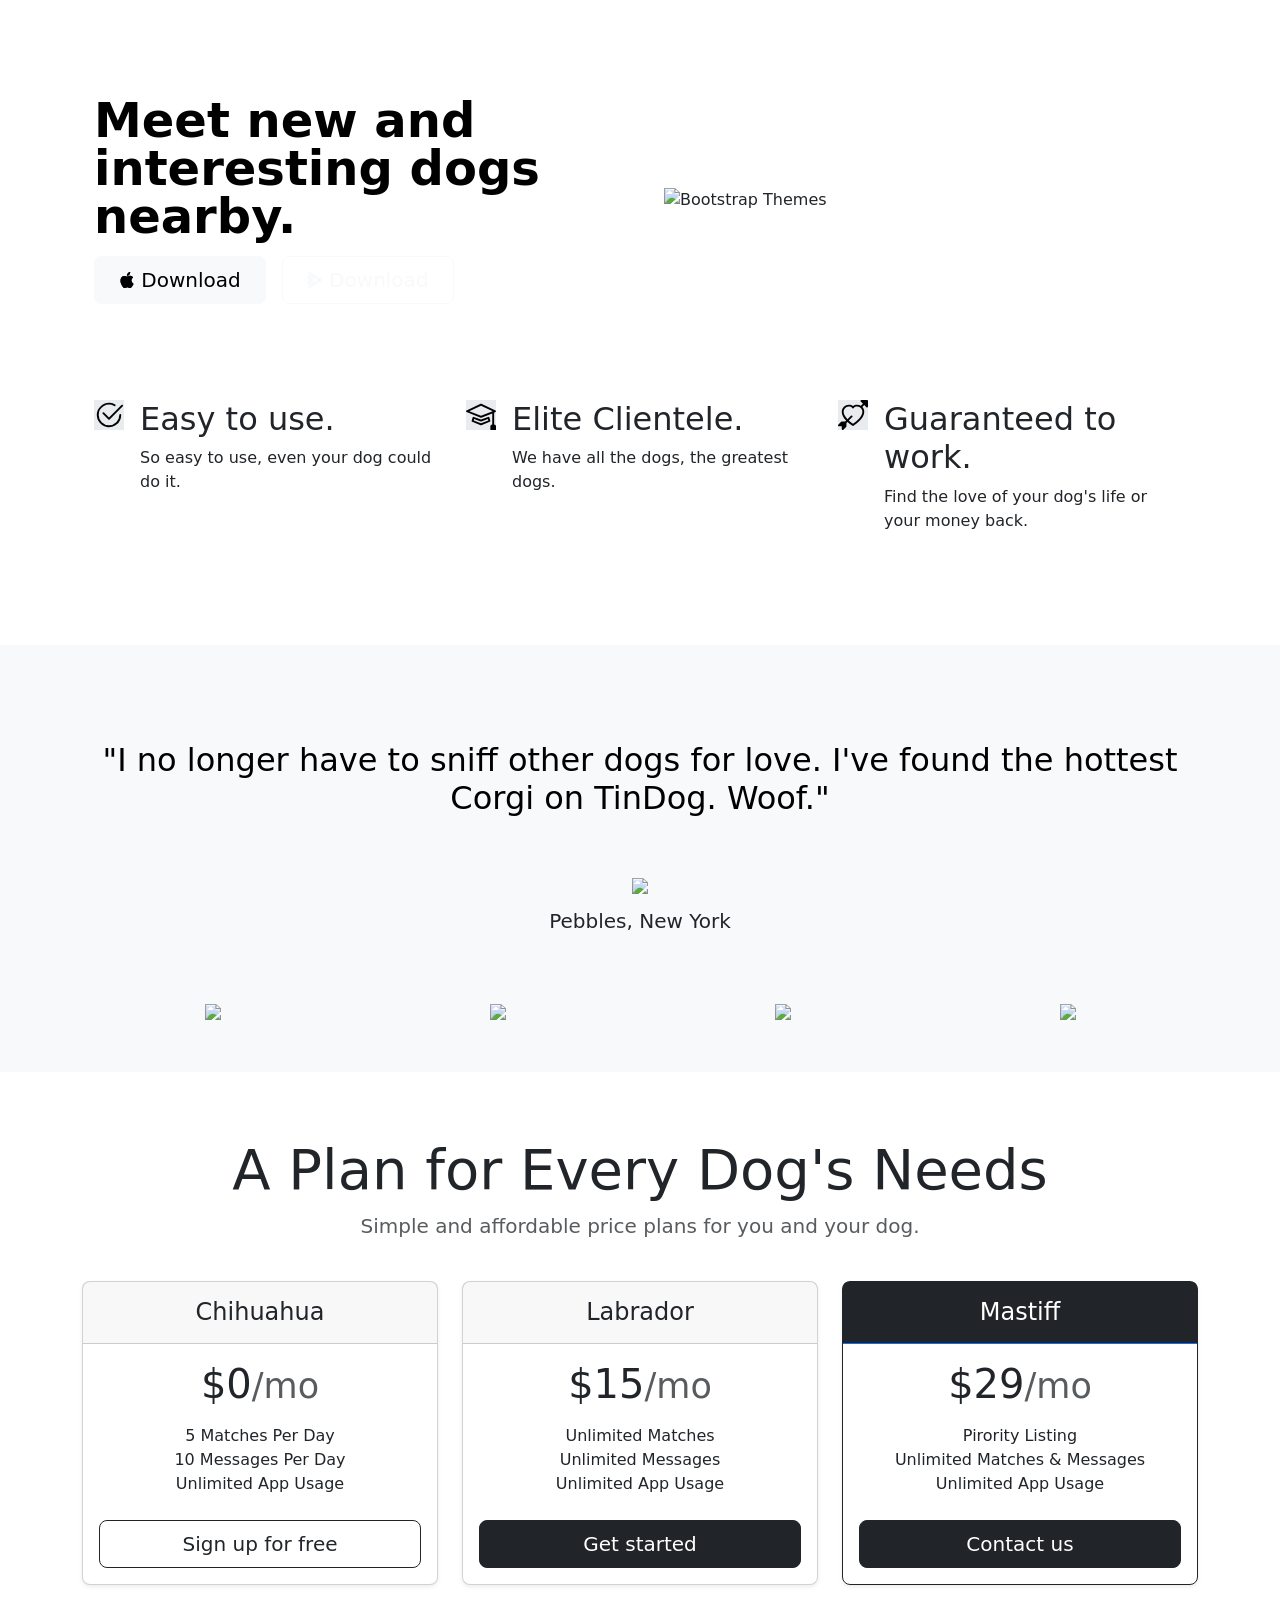
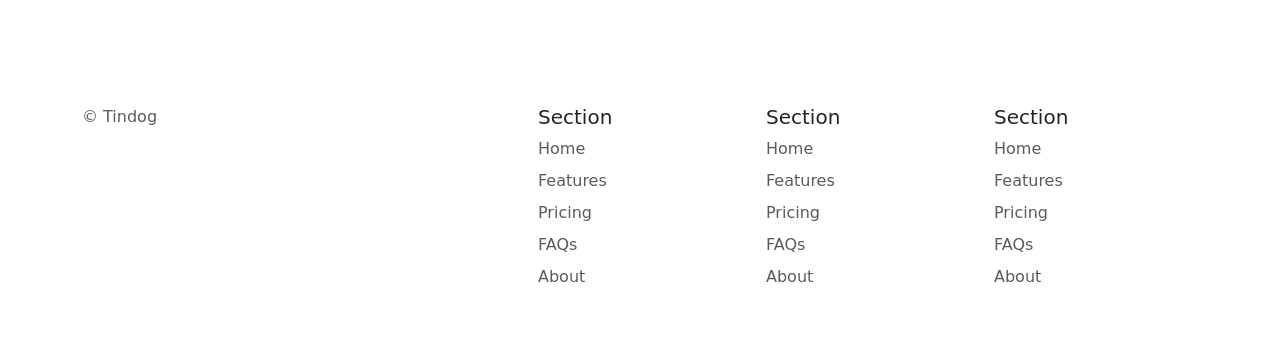
==== index.html @ 873f4114 "Add files via upload" ====
<!DOCTYPE html>
<html lang="en">

<head>
  <meta charset="UTF-8">
  <meta name="viewport" content="width=device-width, initial-scale=1.0">
  <title>TinDog</title>
  <link href="https://cdn.jsdelivr.net/npm/bootstrap@5.3.0-alpha3/dist/css/bootstrap.min.css" rel="stylesheet" integrity="sha384-KK94CHFLLe+nY2dmCWGMq91rCGa5gtU4mk92HdvYe+M/SXH301p5ILy+dN9+nJOZ" crossorigin="anonymous">
  <link rel="stylesheet" href="./css/style.css">
</head>

<body>

  <!-- Title -->
  <section id="title" class="gradient-background">
    <div class="container col-xxl-8 px-4 pt-5">
      <div class="row flex-lg-row-reverse align-items-center g-5 pt-5">
        <div class="col-10 col-sm-8 col-lg-6">
          <img src="./images/iphone.png" class="d-block mx-lg-auto img-fluid" alt="Bootstrap Themes" height="200" loading="lazy">
        </div>
        <div class="col-lg-6">
          <h1 class="display-5 fw-bold text-body-emphasis lh-1 mb-3">Meet new and interesting dogs nearby.</h1>
          <div class="d-grid gap-2 d-md-flex justify-content-md-start">
            <button type="button" class="btn btn-light btn-lg px-4 me-md-2" fdprocessedid="2ok65l"><svg xmlns="http://www.w3.org/2000/svg" width="16" height="16" fill="currentColor" class="bi bi-apple mb-1" viewBox="0 0 16 16">
              <path d="M11.182.008C11.148-.03 9.923.023 8.857 1.18c-1.066 1.156-.902 2.482-.878 2.516.024.034 1.52.087 2.475-1.258.955-1.345.762-2.391.728-2.43Zm3.314 11.733c-.048-.096-2.325-1.234-2.113-3.422.212-2.189 1.675-2.789 1.698-2.854.023-.065-.597-.79-1.254-1.157a3.692 3.692 0 0 0-1.563-.434c-.108-.003-.483-.095-1.254.116-.508.139-1.653.589-1.968.607-.316.018-1.256-.522-2.267-.665-.647-.125-1.333.131-1.824.328-.49.196-1.422.754-2.074 2.237-.652 1.482-.311 3.83-.067 4.56.244.729.625 1.924 1.273 2.796.576.984 1.34 1.667 1.659 1.899.319.232 1.219.386 1.843.067.502-.308 1.408-.485 1.766-.472.357.013 1.061.154 1.782.539.571.197 1.111.115 1.652-.105.541-.221 1.324-1.059 2.238-2.758.347-.79.505-1.217.473-1.282Z" />
              <path d="M11.182.008C11.148-.03 9.923.023 8.857 1.18c-1.066 1.156-.902 2.482-.878 2.516.024.034 1.52.087 2.475-1.258.955-1.345.762-2.391.728-2.43Zm3.314 11.733c-.048-.096-2.325-1.234-2.113-3.422.212-2.189 1.675-2.789 1.698-2.854.023-.065-.597-.79-1.254-1.157a3.692 3.692 0 0 0-1.563-.434c-.108-.003-.483-.095-1.254.116-.508.139-1.653.589-1.968.607-.316.018-1.256-.522-2.267-.665-.647-.125-1.333.131-1.824.328-.49.196-1.422.754-2.074 2.237-.652 1.482-.311 3.83-.067 4.56.244.729.625 1.924 1.273 2.796.576.984 1.34 1.667 1.659 1.899.319.232 1.219.386 1.843.067.502-.308 1.408-.485 1.766-.472.357.013 1.061.154 1.782.539.571.197 1.111.115 1.652-.105.541-.221 1.324-1.059 2.238-2.758.347-.79.505-1.217.473-1.282Z" /></svg>
              Download
            </button>
            <button type="button" class="btn btn-outline-light btn-lg px-4" fdprocessedid="tsfkiq">
                <svg xmlns="http://www.w3.org/2000/svg" width="16" height="16" fill="currentColor" class="bi bi-google-play mb-1" viewBox="0 0 16 16">
                <path d="M14.222 9.374c1.037-.61 1.037-2.137 0-2.748L11.528 5.04 8.32 8l3.207 2.96 2.694-1.586Zm-3.595 2.116L7.583 8.68 1.03 14.73c.201 1.029 1.36 1.61 2.303 1.055l7.294-4.295ZM1 13.396V2.603L6.846 8 1 13.396ZM1.03 1.27l6.553 6.05 3.044-2.81L3.333.215C2.39-.341 1.231.24 1.03 1.27Z" />
                </svg>
              Download
            </button>
          </div>
        </div>
      </div>
    </div>
  </section>


  <!-- Features -->
  <section id="features">
    <div class="container px-4 py-5" id="hanging-icons">
      <div class="row g-4 py-5 row-cols-1 row-cols-lg-3">
        <div class="col d-flex align-items-start">
          <div class="icon-square text-body-emphasis bg-body-secondary d-inline-flex align-items-center justify-content-center fs-4 flex-shrink-0 me-3">
            <svg xmlns="http://www.w3.org/2000/svg" height="30" fill="currentColor" class="bi bi-check2-circle" viewBox="0 0 16 16">
                <path d="M2.5 8a5.5 5.5 0 0 1 8.25-4.764.5.5 0 0 0 .5-.866A6.5 6.5 0 1 0 14.5 8a.5.5 0 0 0-1 0 5.5 5.5 0 1 1-11 0z" />
                <path d="M15.354 3.354a.5.5 0 0 0-.708-.708L8 9.293 5.354 6.646a.5.5 0 1 0-.708.708l3 3a.5.5 0 0 0 .708 0l7-7z" />
            </svg>
          </div>
          <div>
            <h3 class="fs-2">Easy to use.</h3>
            <p>So easy to use, even your dog could do it.</p>
          </div>
        </div>
        <div class="col d-flex align-items-start">
          <div class="icon-square text-body-emphasis bg-body-secondary d-inline-flex align-items-center justify-content-center fs-4 flex-shrink-0 me-3">
            <svg xmlns="http://www.w3.org/2000/svg" height="30" fill="currentColor" class="bi bi-mortarboard" viewBox="0 0 16 16">
              <path d="M8.211 2.047a.5.5 0 0 0-.422 0l-7.5 3.5a.5.5 0 0 0 .025.917l7.5 3a.5.5 0 0 0 .372 0L14 7.14V13a1 1 0 0 0-1 1v2h3v-2a1 1 0 0 0-1-1V6.739l.686-.275a.5.5 0 0 0 .025-.917l-7.5-3.5ZM8 8.46 1.758 5.965 8 3.052l6.242 2.913L8 8.46Z"/>
              <path d="M4.176 9.032a.5.5 0 0 0-.656.327l-.5 1.7a.5.5 0 0 0 .294.605l4.5 1.8a.5.5 0 0 0 .372 0l4.5-1.8a.5.5 0 0 0 .294-.605l-.5-1.7a.5.5 0 0 0-.656-.327L8 10.466 4.176 9.032Zm-.068 1.873.22-.748 3.496 1.311a.5.5 0 0 0 .352 0l3.496-1.311.22.748L8 12.46l-3.892-1.556Z"/>
            </svg>
          </div>
          <div>
            <h3 class="fs-2">Elite Clientele.</h3>
            <p>We have all the dogs, the greatest dogs.</p>
          </div>
        </div>
        <div class="col d-flex align-items-start">
          <div class="icon-square text-body-emphasis bg-body-secondary d-inline-flex align-items-center justify-content-center fs-4 flex-shrink-0 me-3">
            <svg xmlns="http://www.w3.org/2000/svg" height="30" fill="currentColor" class="bi bi-arrow-through-heart" viewBox="0 0 16 16">
              <path fill-rule="evenodd" d="M2.854 15.854A.5.5 0 0 1 2 15.5V14H.5a.5.5 0 0 1-.354-.854l1.5-1.5A.5.5 0 0 1 2 11.5h1.793l.53-.53c-.771-.802-1.328-1.58-1.704-2.32-.798-1.575-.775-2.996-.213-4.092C3.426 2.565 6.18 1.809 8 3.233c1.25-.98 2.944-.928 4.212-.152L13.292 2 12.147.854A.5.5 0 0 1 12.5 0h3a.5.5 0 0 1 .5.5v3a.5.5 0 0 1-.854.354L14 2.707l-1.006 1.006c.236.248.44.531.6.845.562 1.096.585 2.517-.213 4.092-.793 1.563-2.395 3.288-5.105 5.08L8 13.912l-.276-.182a21.86 21.86 0 0 1-2.685-2.062l-.539.54V14a.5.5 0 0 1-.146.354l-1.5 1.5Zm2.893-4.894A20.419 20.419 0 0 0 8 12.71c2.456-1.666 3.827-3.207 4.489-4.512.679-1.34.607-2.42.215-3.185-.817-1.595-3.087-2.054-4.346-.761L8 4.62l-.358-.368c-1.259-1.293-3.53-.834-4.346.761-.392.766-.464 1.845.215 3.185.323.636.815 1.33 1.519 2.065l1.866-1.867a.5.5 0 1 1 .708.708L5.747 10.96Z" />
            </svg>
          </div>
          <div>
            <h3 class="fs-2">Guaranteed to work.</h3>
            <p>Find the love of your dog's life or your money back.</p>
          </div>
        </div>
      </div>
    </div>
  </section>


  <!-- Testimonial -->
  <section id="testimonial">
    <div class="p-5 text-center bg-body-tertiary">
      <div class="container py-5">
        <h2 class="text-body-emphasis pb-5">"I no longer have to sniff other dogs for love. I've found the hottest Corgi on TinDog. Woof."</h2>
        <img src="./images/dog-img.jpg" class="profile-img">
        <p class="col-lg-8 mx-auto lead pt-2">
          Pebbles, New York
        </p>
      </div>
      <div class="container">
        <div class="row">
          <div class="col-lg-3 col-sm-12">
            <img src="./images/techcrunch.png" height="30">
          </div>
          <div class="col-lg-3 col-sm-12">
            <img src="./images/mashable.png" height="30">
          </div>
          <div class="col-lg-3 col-sm-12">
            <img src="./images/bizinsider.png" height="30">
          </div>
          <div class="col-lg-3 col-sm-12">
            <img src="./images/tnw.png" height="30">
          </div>
        </div>
      </div>
    </div>
  </section>


  <!-- Pricing -->
  <section id="pricing">
    <div class="container pt-5">
      <header>
        <div class="pricing-header p-3 pb-md-4 mx-auto text-center">
          <h1 class="display-4 fw-normal">A Plan for Every Dog's Needs</h1>
          <p class="fs-5 text-body-secondary">Simple and affordable price plans for you and your dog.</p>
        </div>
      </header>
    
      <main>
        <div class="row row-cols-1 row-cols-md-3 mb-3 text-center">
          <div class="col">
            <div class="card mb-4 rounded-3 shadow-sm">
              <div class="card-header py-3">
                <h4 class="my-0 fw-normal">Chihuahua</h4>
              </div>
              <div class="card-body">
                <h1 class="card-title pricing-card-title">$0<small class="text-body-secondary fw-light">/mo</small></h1>
                <ul class="list-unstyled mt-3 mb-4">
                  <li>5 Matches Per Day</li>
                  <li>10 Messages Per Day</li>
                  <li>Unlimited App Usage</li>
                </ul>
                <button type="button" class="w-100 btn btn-lg btn-outline-dark">Sign up for free</button>
              </div>
            </div>
          </div>
          <div class="col">
            <div class="card mb-4 rounded-3 shadow-sm">
              <div class="card-header py-3">
                <h4 class="my-0 fw-normal">Labrador</h4>
              </div>
              <div class="card-body">
                <h1 class="card-title pricing-card-title">$15<small class="text-body-secondary fw-light">/mo</small></h1>
                <ul class="list-unstyled mt-3 mb-4">
                  <li>Unlimited Matches</li>
                  <li>Unlimited Messages</li>
                  <li>Unlimited App Usage</li>
                </ul>
                <button type="button" class="w-100 btn btn-lg btn-dark">Get started</button>
              </div>
            </div>
          </div>
          <div class="col">
            <div class="card mb-4 rounded-3 shadow-sm border-dark">
              <div class="card-header py-3 text-bg-dark border-primary">
                <h4 class="my-0 fw-normal">Mastiff</h4>
              </div>
              <div class="card-body">
                <h1 class="card-title pricing-card-title">$29<small class="text-body-secondary fw-light">/mo</small></h1>
                <ul class="list-unstyled mt-3 mb-4">
                  <li>Pirority Listing</li>
                  <li>Unlimited Matches & Messages</li>
                  <li>Unlimited App Usage</li>
                </ul>
                <button type="button" class="w-100 btn btn-lg btn-dark">Contact us</button>
              </div>
            </div>
          </div>
        </div>
      </main>
    </div>
  </section>


  <!-- Footer -->
  <section id="footer" class="gradient-background">
    <div class="container">
      <footer class="row row-cols-1 row-cols-sm-2 row-cols-md-5 py-5 mt-5">
        <div class="col mb-3">
          <p class="text-body-secondary">© Tindog</p>
        </div>
    
        <div class="col mb-3">
    
        </div>
    
        <div class="col mb-3">
          <h5>Section</h5>
          <ul class="nav flex-column">
            <li class="nav-item mb-2"><a href="#" class="nav-link p-0 text-body-secondary">Home</a></li>
            <li class="nav-item mb-2"><a href="#" class="nav-link p-0 text-body-secondary">Features</a></li>
            <li class="nav-item mb-2"><a href="#" class="nav-link p-0 text-body-secondary">Pricing</a></li>
            <li class="nav-item mb-2"><a href="#" class="nav-link p-0 text-body-secondary">FAQs</a></li>
            <li class="nav-item mb-2"><a href="#" class="nav-link p-0 text-body-secondary">About</a></li>
          </ul>
        </div>
    
        <div class="col mb-3">
          <h5>Section</h5>
          <ul class="nav flex-column">
            <li class="nav-item mb-2"><a href="#" class="nav-link p-0 text-body-secondary">Home</a></li>
            <li class="nav-item mb-2"><a href="#" class="nav-link p-0 text-body-secondary">Features</a></li>
            <li class="nav-item mb-2"><a href="#" class="nav-link p-0 text-body-secondary">Pricing</a></li>
            <li class="nav-item mb-2"><a href="#" class="nav-link p-0 text-body-secondary">FAQs</a></li>
            <li class="nav-item mb-2"><a href="#" class="nav-link p-0 text-body-secondary">About</a></li>
          </ul>
        </div>
    
        <div class="col mb-3">
          <h5>Section</h5>
          <ul class="nav flex-column">
            <li class="nav-item mb-2"><a href="#" class="nav-link p-0 text-body-secondary">Home</a></li>
            <li class="nav-item mb-2"><a href="#" class="nav-link p-0 text-body-secondary">Features</a></li>
            <li class="nav-item mb-2"><a href="#" class="nav-link p-0 text-body-secondary">Pricing</a></li>
            <li class="nav-item mb-2"><a href="#" class="nav-link p-0 text-body-secondary">FAQs</a></li>
            <li class="nav-item mb-2"><a href="#" class="nav-link p-0 text-body-secondary">About</a></li>
          </ul>
        </div>
      </footer>
    </div>
  </section>


  <script src="https://cdn.jsdelivr.net/npm/bootstrap@5.3.0-alpha3/dist/js/bootstrap.bundle.min.js" integrity="sha384-ENjdO4Dr2bkBIFxQpeoTz1HIcje39Wm4jDKdf19U8gI4ddQ3GYNS7NTKfAdVQSZe" crossorigin="anonymous"></script>
</body>

</html>
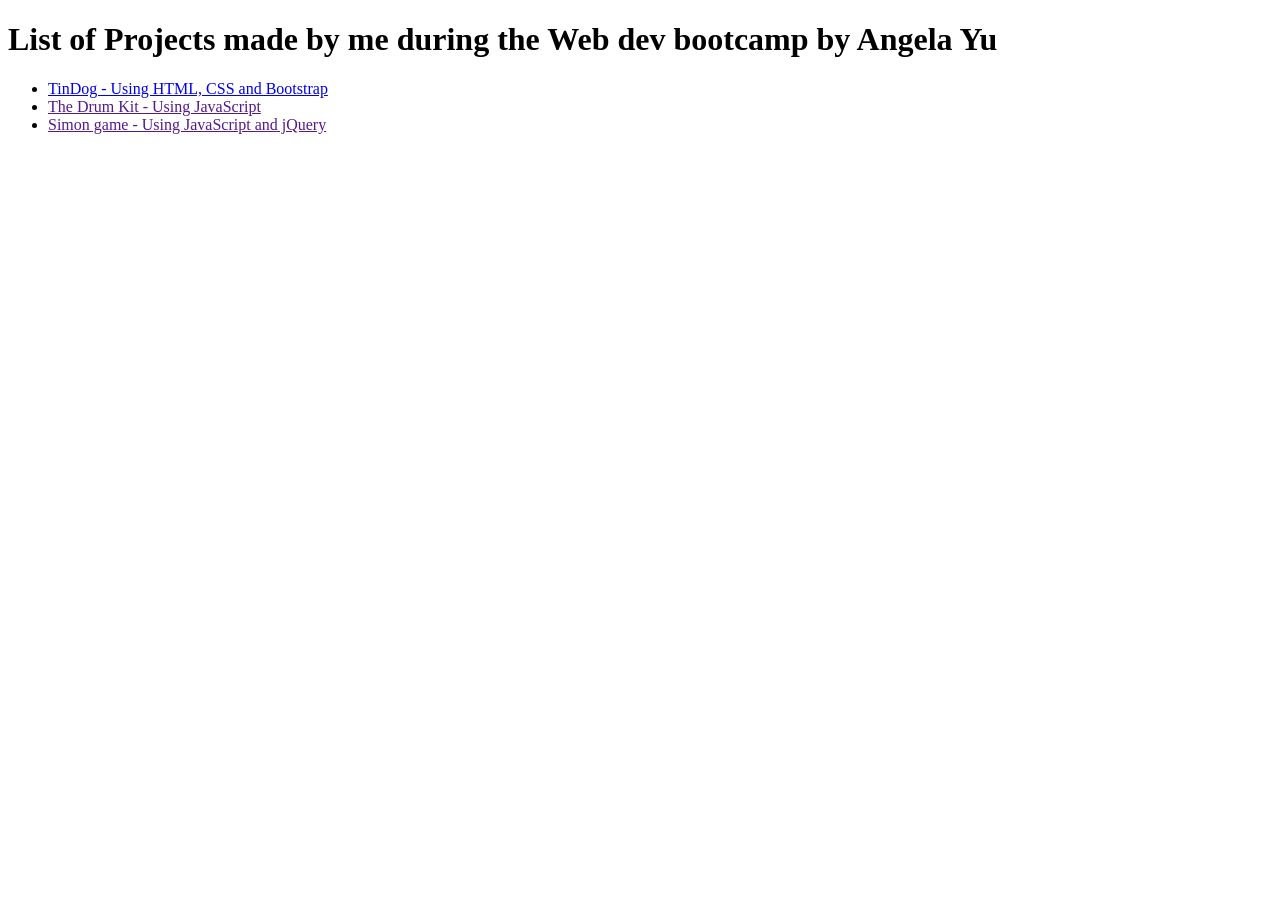
==== commit 218411be: "made a index page for the projects" ====
--- a/index.html
+++ b/index.html
@@ -1,234 +1,18 @@
 <!DOCTYPE html>
 <html lang="en">
-
 <head>
-  <meta charset="UTF-8">
-  <meta name="viewport" content="width=device-width, initial-scale=1.0">
-  <title>TinDog</title>
-  <link href="https://cdn.jsdelivr.net/npm/bootstrap@5.3.0-alpha3/dist/css/bootstrap.min.css" rel="stylesheet" integrity="sha384-KK94CHFLLe+nY2dmCWGMq91rCGa5gtU4mk92HdvYe+M/SXH301p5ILy+dN9+nJOZ" crossorigin="anonymous">
-  <link rel="stylesheet" href="./css/style.css">
+    <meta charset="UTF-8">
+    <meta http-equiv="X-UA-Compatible" content="IE=edge">
+    <meta name="viewport" content="width=device-width, initial-scale=1.0">
+    <title>My Projects</title>
+    <link rel="stylesheet" href="./style.css">
 </head>
-
 <body>
-
-  <!-- Title -->
-  <section id="title" class="gradient-background">
-    <div class="container col-xxl-8 px-4 pt-5">
-      <div class="row flex-lg-row-reverse align-items-center g-5 pt-5">
-        <div class="col-10 col-sm-8 col-lg-6">
-          <img src="./images/iphone.png" class="d-block mx-lg-auto img-fluid" alt="Bootstrap Themes" height="200" loading="lazy">
-        </div>
-        <div class="col-lg-6">
-          <h1 class="display-5 fw-bold text-body-emphasis lh-1 mb-3">Meet new and interesting dogs nearby.</h1>
-          <div class="d-grid gap-2 d-md-flex justify-content-md-start">
-            <button type="button" class="btn btn-light btn-lg px-4 me-md-2" fdprocessedid="2ok65l"><svg xmlns="http://www.w3.org/2000/svg" width="16" height="16" fill="currentColor" class="bi bi-apple mb-1" viewBox="0 0 16 16">
-              <path d="M11.182.008C11.148-.03 9.923.023 8.857 1.18c-1.066 1.156-.902 2.482-.878 2.516.024.034 1.52.087 2.475-1.258.955-1.345.762-2.391.728-2.43Zm3.314 11.733c-.048-.096-2.325-1.234-2.113-3.422.212-2.189 1.675-2.789 1.698-2.854.023-.065-.597-.79-1.254-1.157a3.692 3.692 0 0 0-1.563-.434c-.108-.003-.483-.095-1.254.116-.508.139-1.653.589-1.968.607-.316.018-1.256-.522-2.267-.665-.647-.125-1.333.131-1.824.328-.49.196-1.422.754-2.074 2.237-.652 1.482-.311 3.83-.067 4.56.244.729.625 1.924 1.273 2.796.576.984 1.34 1.667 1.659 1.899.319.232 1.219.386 1.843.067.502-.308 1.408-.485 1.766-.472.357.013 1.061.154 1.782.539.571.197 1.111.115 1.652-.105.541-.221 1.324-1.059 2.238-2.758.347-.79.505-1.217.473-1.282Z" />
-              <path d="M11.182.008C11.148-.03 9.923.023 8.857 1.18c-1.066 1.156-.902 2.482-.878 2.516.024.034 1.52.087 2.475-1.258.955-1.345.762-2.391.728-2.43Zm3.314 11.733c-.048-.096-2.325-1.234-2.113-3.422.212-2.189 1.675-2.789 1.698-2.854.023-.065-.597-.79-1.254-1.157a3.692 3.692 0 0 0-1.563-.434c-.108-.003-.483-.095-1.254.116-.508.139-1.653.589-1.968.607-.316.018-1.256-.522-2.267-.665-.647-.125-1.333.131-1.824.328-.49.196-1.422.754-2.074 2.237-.652 1.482-.311 3.83-.067 4.56.244.729.625 1.924 1.273 2.796.576.984 1.34 1.667 1.659 1.899.319.232 1.219.386 1.843.067.502-.308 1.408-.485 1.766-.472.357.013 1.061.154 1.782.539.571.197 1.111.115 1.652-.105.541-.221 1.324-1.059 2.238-2.758.347-.79.505-1.217.473-1.282Z" /></svg>
-              Download
-            </button>
-            <button type="button" class="btn btn-outline-light btn-lg px-4" fdprocessedid="tsfkiq">
-                <svg xmlns="http://www.w3.org/2000/svg" width="16" height="16" fill="currentColor" class="bi bi-google-play mb-1" viewBox="0 0 16 16">
-                <path d="M14.222 9.374c1.037-.61 1.037-2.137 0-2.748L11.528 5.04 8.32 8l3.207 2.96 2.694-1.586Zm-3.595 2.116L7.583 8.68 1.03 14.73c.201 1.029 1.36 1.61 2.303 1.055l7.294-4.295ZM1 13.396V2.603L6.846 8 1 13.396ZM1.03 1.27l6.553 6.05 3.044-2.81L3.333.215C2.39-.341 1.231.24 1.03 1.27Z" />
-                </svg>
-              Download
-            </button>
-          </div>
-        </div>
-      </div>
-    </div>
-  </section>
-
-
-  <!-- Features -->
-  <section id="features">
-    <div class="container px-4 py-5" id="hanging-icons">
-      <div class="row g-4 py-5 row-cols-1 row-cols-lg-3">
-        <div class="col d-flex align-items-start">
-          <div class="icon-square text-body-emphasis bg-body-secondary d-inline-flex align-items-center justify-content-center fs-4 flex-shrink-0 me-3">
-            <svg xmlns="http://www.w3.org/2000/svg" height="30" fill="currentColor" class="bi bi-check2-circle" viewBox="0 0 16 16">
-                <path d="M2.5 8a5.5 5.5 0 0 1 8.25-4.764.5.5 0 0 0 .5-.866A6.5 6.5 0 1 0 14.5 8a.5.5 0 0 0-1 0 5.5 5.5 0 1 1-11 0z" />
-                <path d="M15.354 3.354a.5.5 0 0 0-.708-.708L8 9.293 5.354 6.646a.5.5 0 1 0-.708.708l3 3a.5.5 0 0 0 .708 0l7-7z" />
-            </svg>
-          </div>
-          <div>
-            <h3 class="fs-2">Easy to use.</h3>
-            <p>So easy to use, even your dog could do it.</p>
-          </div>
-        </div>
-        <div class="col d-flex align-items-start">
-          <div class="icon-square text-body-emphasis bg-body-secondary d-inline-flex align-items-center justify-content-center fs-4 flex-shrink-0 me-3">
-            <svg xmlns="http://www.w3.org/2000/svg" height="30" fill="currentColor" class="bi bi-mortarboard" viewBox="0 0 16 16">
-              <path d="M8.211 2.047a.5.5 0 0 0-.422 0l-7.5 3.5a.5.5 0 0 0 .025.917l7.5 3a.5.5 0 0 0 .372 0L14 7.14V13a1 1 0 0 0-1 1v2h3v-2a1 1 0 0 0-1-1V6.739l.686-.275a.5.5 0 0 0 .025-.917l-7.5-3.5ZM8 8.46 1.758 5.965 8 3.052l6.242 2.913L8 8.46Z"/>
-              <path d="M4.176 9.032a.5.5 0 0 0-.656.327l-.5 1.7a.5.5 0 0 0 .294.605l4.5 1.8a.5.5 0 0 0 .372 0l4.5-1.8a.5.5 0 0 0 .294-.605l-.5-1.7a.5.5 0 0 0-.656-.327L8 10.466 4.176 9.032Zm-.068 1.873.22-.748 3.496 1.311a.5.5 0 0 0 .352 0l3.496-1.311.22.748L8 12.46l-3.892-1.556Z"/>
-            </svg>
-          </div>
-          <div>
-            <h3 class="fs-2">Elite Clientele.</h3>
-            <p>We have all the dogs, the greatest dogs.</p>
-          </div>
-        </div>
-        <div class="col d-flex align-items-start">
-          <div class="icon-square text-body-emphasis bg-body-secondary d-inline-flex align-items-center justify-content-center fs-4 flex-shrink-0 me-3">
-            <svg xmlns="http://www.w3.org/2000/svg" height="30" fill="currentColor" class="bi bi-arrow-through-heart" viewBox="0 0 16 16">
-              <path fill-rule="evenodd" d="M2.854 15.854A.5.5 0 0 1 2 15.5V14H.5a.5.5 0 0 1-.354-.854l1.5-1.5A.5.5 0 0 1 2 11.5h1.793l.53-.53c-.771-.802-1.328-1.58-1.704-2.32-.798-1.575-.775-2.996-.213-4.092C3.426 2.565 6.18 1.809 8 3.233c1.25-.98 2.944-.928 4.212-.152L13.292 2 12.147.854A.5.5 0 0 1 12.5 0h3a.5.5 0 0 1 .5.5v3a.5.5 0 0 1-.854.354L14 2.707l-1.006 1.006c.236.248.44.531.6.845.562 1.096.585 2.517-.213 4.092-.793 1.563-2.395 3.288-5.105 5.08L8 13.912l-.276-.182a21.86 21.86 0 0 1-2.685-2.062l-.539.54V14a.5.5 0 0 1-.146.354l-1.5 1.5Zm2.893-4.894A20.419 20.419 0 0 0 8 12.71c2.456-1.666 3.827-3.207 4.489-4.512.679-1.34.607-2.42.215-3.185-.817-1.595-3.087-2.054-4.346-.761L8 4.62l-.358-.368c-1.259-1.293-3.53-.834-4.346.761-.392.766-.464 1.845.215 3.185.323.636.815 1.33 1.519 2.065l1.866-1.867a.5.5 0 1 1 .708.708L5.747 10.96Z" />
-            </svg>
-          </div>
-          <div>
-            <h3 class="fs-2">Guaranteed to work.</h3>
-            <p>Find the love of your dog's life or your money back.</p>
-          </div>
-        </div>
-      </div>
-    </div>
-  </section>
-
-
-  <!-- Testimonial -->
-  <section id="testimonial">
-    <div class="p-5 text-center bg-body-tertiary">
-      <div class="container py-5">
-        <h2 class="text-body-emphasis pb-5">"I no longer have to sniff other dogs for love. I've found the hottest Corgi on TinDog. Woof."</h2>
-        <img src="./images/dog-img.jpg" class="profile-img">
-        <p class="col-lg-8 mx-auto lead pt-2">
-          Pebbles, New York
-        </p>
-      </div>
-      <div class="container">
-        <div class="row">
-          <div class="col-lg-3 col-sm-12">
-            <img src="./images/techcrunch.png" height="30">
-          </div>
-          <div class="col-lg-3 col-sm-12">
-            <img src="./images/mashable.png" height="30">
-          </div>
-          <div class="col-lg-3 col-sm-12">
-            <img src="./images/bizinsider.png" height="30">
-          </div>
-          <div class="col-lg-3 col-sm-12">
-            <img src="./images/tnw.png" height="30">
-          </div>
-        </div>
-      </div>
-    </div>
-  </section>
-
-
-  <!-- Pricing -->
-  <section id="pricing">
-    <div class="container pt-5">
-      <header>
-        <div class="pricing-header p-3 pb-md-4 mx-auto text-center">
-          <h1 class="display-4 fw-normal">A Plan for Every Dog's Needs</h1>
-          <p class="fs-5 text-body-secondary">Simple and affordable price plans for you and your dog.</p>
-        </div>
-      </header>
-    
-      <main>
-        <div class="row row-cols-1 row-cols-md-3 mb-3 text-center">
-          <div class="col">
-            <div class="card mb-4 rounded-3 shadow-sm">
-              <div class="card-header py-3">
-                <h4 class="my-0 fw-normal">Chihuahua</h4>
-              </div>
-              <div class="card-body">
-                <h1 class="card-title pricing-card-title">$0<small class="text-body-secondary fw-light">/mo</small></h1>
-                <ul class="list-unstyled mt-3 mb-4">
-                  <li>5 Matches Per Day</li>
-                  <li>10 Messages Per Day</li>
-                  <li>Unlimited App Usage</li>
-                </ul>
-                <button type="button" class="w-100 btn btn-lg btn-outline-dark">Sign up for free</button>
-              </div>
-            </div>
-          </div>
-          <div class="col">
-            <div class="card mb-4 rounded-3 shadow-sm">
-              <div class="card-header py-3">
-                <h4 class="my-0 fw-normal">Labrador</h4>
-              </div>
-              <div class="card-body">
-                <h1 class="card-title pricing-card-title">$15<small class="text-body-secondary fw-light">/mo</small></h1>
-                <ul class="list-unstyled mt-3 mb-4">
-                  <li>Unlimited Matches</li>
-                  <li>Unlimited Messages</li>
-                  <li>Unlimited App Usage</li>
-                </ul>
-                <button type="button" class="w-100 btn btn-lg btn-dark">Get started</button>
-              </div>
-            </div>
-          </div>
-          <div class="col">
-            <div class="card mb-4 rounded-3 shadow-sm border-dark">
-              <div class="card-header py-3 text-bg-dark border-primary">
-                <h4 class="my-0 fw-normal">Mastiff</h4>
-              </div>
-              <div class="card-body">
-                <h1 class="card-title pricing-card-title">$29<small class="text-body-secondary fw-light">/mo</small></h1>
-                <ul class="list-unstyled mt-3 mb-4">
-                  <li>Pirority Listing</li>
-                  <li>Unlimited Matches & Messages</li>
-                  <li>Unlimited App Usage</li>
-                </ul>
-                <button type="button" class="w-100 btn btn-lg btn-dark">Contact us</button>
-              </div>
-            </div>
-          </div>
-        </div>
-      </main>
-    </div>
-  </section>
-
-
-  <!-- Footer -->
-  <section id="footer" class="gradient-background">
-    <div class="container">
-      <footer class="row row-cols-1 row-cols-sm-2 row-cols-md-5 py-5 mt-5">
-        <div class="col mb-3">
-          <p class="text-body-secondary">© Tindog</p>
-        </div>
-    
-        <div class="col mb-3">
-    
-        </div>
-    
-        <div class="col mb-3">
-          <h5>Section</h5>
-          <ul class="nav flex-column">
-            <li class="nav-item mb-2"><a href="#" class="nav-link p-0 text-body-secondary">Home</a></li>
-            <li class="nav-item mb-2"><a href="#" class="nav-link p-0 text-body-secondary">Features</a></li>
-            <li class="nav-item mb-2"><a href="#" class="nav-link p-0 text-body-secondary">Pricing</a></li>
-            <li class="nav-item mb-2"><a href="#" class="nav-link p-0 text-body-secondary">FAQs</a></li>
-            <li class="nav-item mb-2"><a href="#" class="nav-link p-0 text-body-secondary">About</a></li>
-          </ul>
-        </div>
-    
-        <div class="col mb-3">
-          <h5>Section</h5>
-          <ul class="nav flex-column">
-            <li class="nav-item mb-2"><a href="#" class="nav-link p-0 text-body-secondary">Home</a></li>
-            <li class="nav-item mb-2"><a href="#" class="nav-link p-0 text-body-secondary">Features</a></li>
-            <li class="nav-item mb-2"><a href="#" class="nav-link p-0 text-body-secondary">Pricing</a></li>
-            <li class="nav-item mb-2"><a href="#" class="nav-link p-0 text-body-secondary">FAQs</a></li>
-            <li class="nav-item mb-2"><a href="#" class="nav-link p-0 text-body-secondary">About</a></li>
-          </ul>
-        </div>
-    
-        <div class="col mb-3">
-          <h5>Section</h5>
-          <ul class="nav flex-column">
-            <li class="nav-item mb-2"><a href="#" class="nav-link p-0 text-body-secondary">Home</a></li>
-            <li class="nav-item mb-2"><a href="#" class="nav-link p-0 text-body-secondary">Features</a></li>
-            <li class="nav-item mb-2"><a href="#" class="nav-link p-0 text-body-secondary">Pricing</a></li>
-            <li class="nav-item mb-2"><a href="#" class="nav-link p-0 text-body-secondary">FAQs</a></li>
-            <li class="nav-item mb-2"><a href="#" class="nav-link p-0 text-body-secondary">About</a></li>
-          </ul>
-        </div>
-      </footer>
-    </div>
-  </section>
-
-
-  <script src="https://cdn.jsdelivr.net/npm/bootstrap@5.3.0-alpha3/dist/js/bootstrap.bundle.min.js" integrity="sha384-ENjdO4Dr2bkBIFxQpeoTz1HIcje39Wm4jDKdf19U8gI4ddQ3GYNS7NTKfAdVQSZe" crossorigin="anonymous"></script>
+    <h1>List of Projects made by me during the Web dev bootcamp by Angela Yu</h1>
+    <ul>
+        <li><a href="./TinDog/index.html">TinDog - Using HTML, CSS and Bootstrap</a></li>
+        <li><a href="">The Drum Kit - Using JavaScript</a></li>
+        <li><a href="">Simon game - Using JavaScript and jQuery</a></li>
+    </ul>
 </body>
-
 </html>
--- a/style.css
+++ b/style.css
@@ -0,0 +1,28 @@
+.gradient-background {
+  background: linear-gradient(300deg, #00bfff, #ff4c68, #ef8172);
+  background-size: 180% 180%;
+  animation: gradient-animation 18s ease infinite;
+}
+
+@keyframes gradient-animation {
+  0% {
+    background-position: 0% 50%;
+  }
+  50% {
+    background-position: 100% 50%;
+  }
+  100% {
+    background-position: 0% 50%;
+  }
+}
+
+.icon-square {
+  width: 3rem;
+  height: 3rem;
+  border-radius: 0.75rem;
+}
+
+.profile-img {
+  height: 100px;
+  border-radius: 50%;
+}
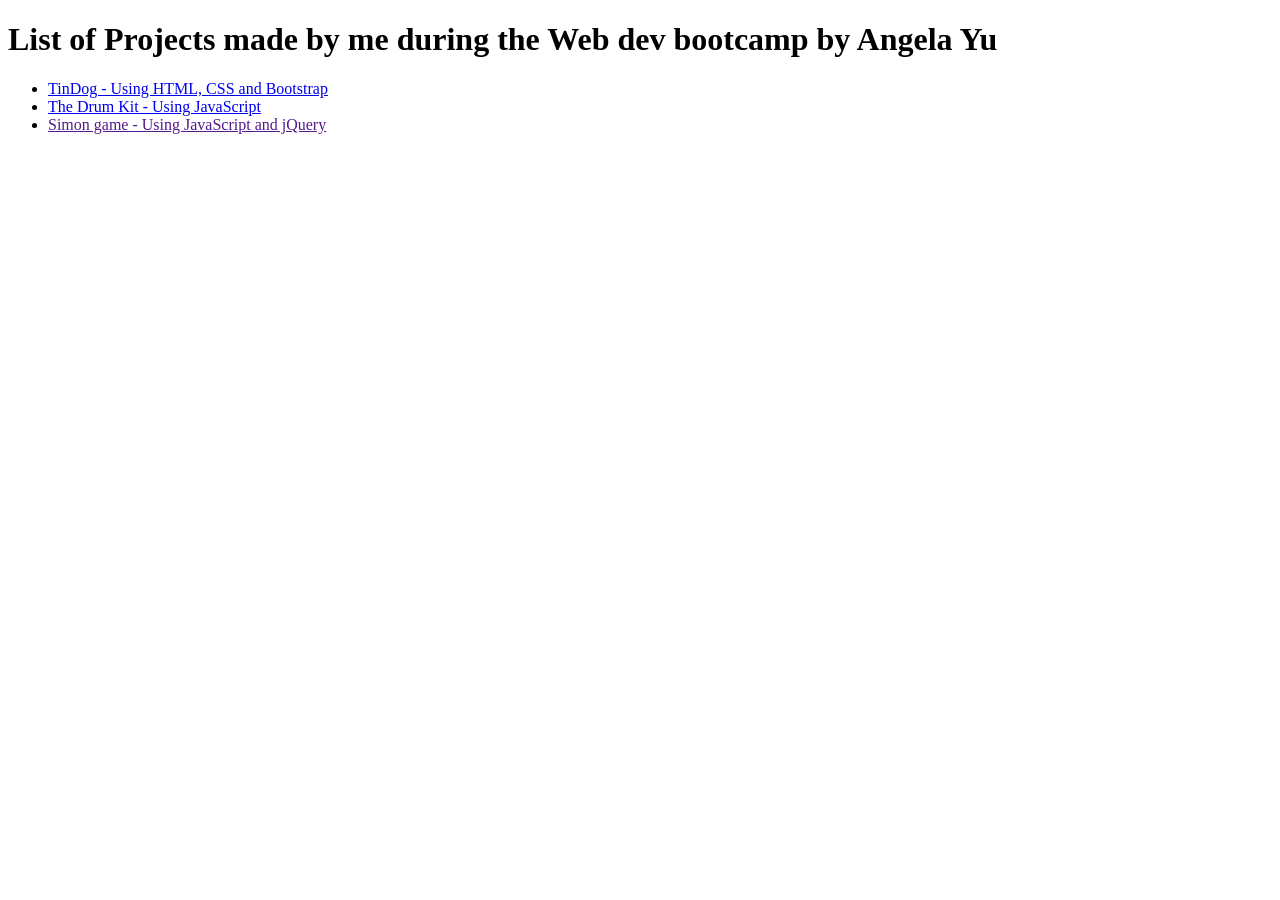
==== commit 25d41333: "Update index.html" ====
--- a/index.html
+++ b/index.html
@@ -11,7 +11,7 @@
     <h1>List of Projects made by me during the Web dev bootcamp by Angela Yu</h1>
     <ul>
         <li><a href="./TinDog/index.html">TinDog - Using HTML, CSS and Bootstrap</a></li>
-        <li><a href="">The Drum Kit - Using JavaScript</a></li>
+        <li><a href="./The Drum Kit/index.html">The Drum Kit - Using JavaScript</a></li>
         <li><a href="">Simon game - Using JavaScript and jQuery</a></li>
     </ul>
 </body>
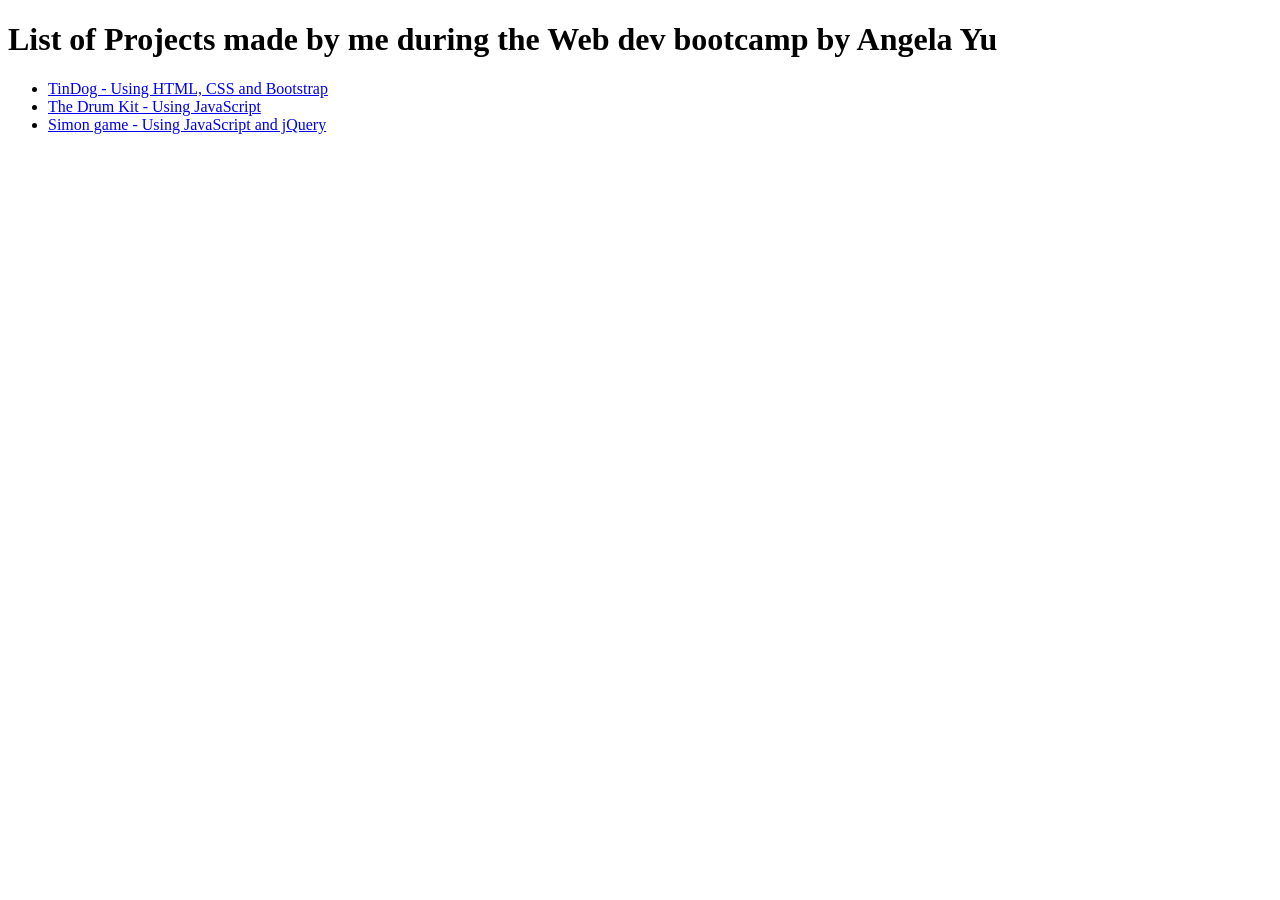
==== commit 821ed886: "Added Simon Game" ====
--- a/index.html
+++ b/index.html
@@ -12,7 +12,7 @@
     <ul>
         <li><a href="./TinDog/index.html">TinDog - Using HTML, CSS and Bootstrap</a></li>
         <li><a href="./The Drum Kit/index.html">The Drum Kit - Using JavaScript</a></li>
-        <li><a href="">Simon game - Using JavaScript and jQuery</a></li>
+        <li><a href="./Simon Game/index.html">Simon game - Using JavaScript and jQuery</a></li>
     </ul>
 </body>
 </html>
